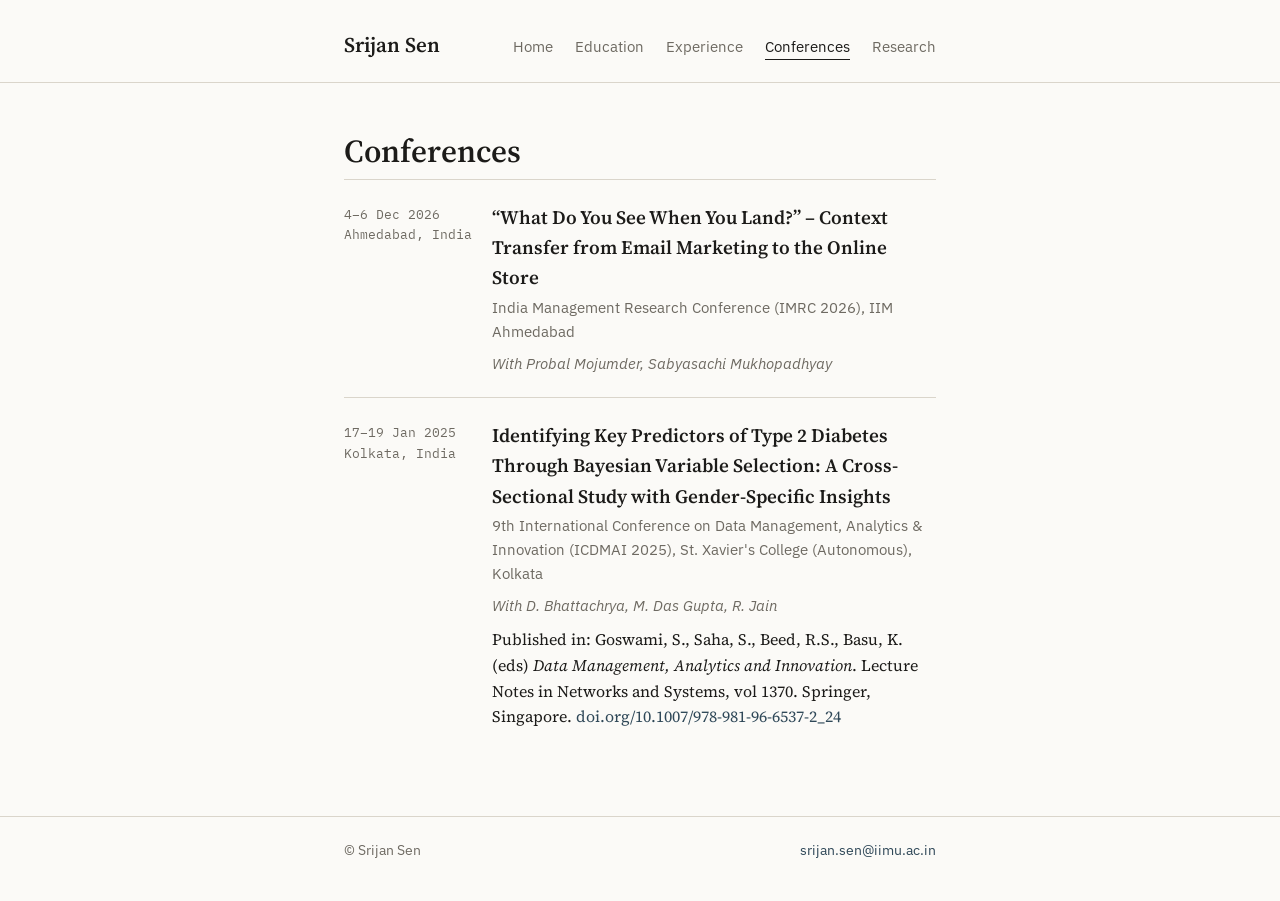
==== conferences.html @ 45537f92 "Adding updated files" ====
<!DOCTYPE html>
<html lang="en">
<head>
<meta charset="UTF-8">
<meta name="viewport" content="width=device-width, initial-scale=1">
<title>Conferences — Srijan Sen</title>
<link rel="stylesheet" href="style.css">
</head>
<body>
<header>
  <div class="wrap">
    <a class="wordmark" href="index.html">Srijan Sen</a>
    <nav>
      <a href="index.html">Home</a>
      <a href="education.html">Education</a>
      <a href="experience.html">Experience</a>
      <a href="conferences.html" aria-current="page">Conferences</a>
      <a href="research.html">Research</a>
    </nav>
  </div>
</header>

<main>
  <div class="wrap">
    <h1>Conferences</h1>

    <section>
      <div class="entry">
        <div class="when">4&ndash;6 Dec 2026<br>Ahmedabad, India</div>
        <div class="what">
          <h3>&ldquo;What Do You See When You Land?&rdquo; &ndash; Context Transfer from Email Marketing to the Online Store</h3>
          <p class="org">India Management Research Conference (IMRC 2026), IIM Ahmedabad</p>
          <p class="coauthors">With Probal Mojumder, Sabyasachi Mukhopadhyay</p>
        </div>
      </div>
      <div class="entry">
        <div class="when">17&ndash;19 Jan 2025<br>Kolkata, India</div>
        <div class="what">
          <h3>Identifying Key Predictors of Type 2 Diabetes Through Bayesian Variable Selection: A Cross-Sectional Study with Gender-Specific Insights</h3>
          <p class="org">9th International Conference on Data Management, Analytics &amp; Innovation (ICDMAI 2025), St. Xavier's College (Autonomous), Kolkata</p>
          <p class="coauthors">With D. Bhattachrya, M. Das Gupta, R. Jain</p>
          <p class="desc">Published in: Goswami, S., Saha, S., Beed, R.S., Basu, K. (eds) <em>Data Management, Analytics and Innovation</em>. Lecture Notes in Networks and Systems, vol 1370. Springer, Singapore. <a href="https://link.springer.com/chapter/10.1007/978-981-96-6537-2_24">doi.org/10.1007/978-981-96-6537-2_24</a></p>
        </div>
      </div>
    </section>
  </div>
</main>

<footer>
  <div class="wrap">
    <span>&copy; Srijan Sen</span>
    <span><a href="mailto:srijan.sen@iimu.ac.in">srijan.sen@iimu.ac.in</a></span>
  </div>
</footer>
</body>
</html>
---- style.css ----
@import url('https://fonts.googleapis.com/css2?family=Source+Serif+4:ital,wght@0,400;0,600;1,400&family=IBM+Plex+Sans:wght@400;500&family=IBM+Plex+Mono:wght@400;500&display=swap');

:root {
  --paper: #fbfaf7;
  --ink: #1c1b19;
  --muted: #6e6a62;
  --line: #dad5cb;
  --accent: #2f4858;
}

* { box-sizing: border-box; }

html { -webkit-text-size-adjust: 100%; }

body {
  margin: 0;
  background: var(--paper);
  color: var(--ink);
  font-family: 'Source Serif 4', Georgia, serif;
  font-size: 18px;
  line-height: 1.6;
}

a {
  color: var(--accent);
  text-decoration: none;
  border-bottom: 1px solid transparent;
}
a:hover, a:focus-visible { border-bottom-color: var(--accent); }
a:focus-visible { outline: 2px solid var(--accent); outline-offset: 3px; }

.wrap {
  max-width: 640px;
  margin: 0 auto;
  padding: 0 24px;
}

header {
  border-bottom: 1px solid var(--line);
}
header .wrap {
  display: flex;
  align-items: baseline;
  justify-content: space-between;
  flex-wrap: wrap;
  padding-top: 28px;
  padding-bottom: 20px;
  gap: 12px 24px;
}
.wordmark {
  font-family: 'Source Serif 4', serif;
  font-size: 21px;
  font-weight: 600;
  color: var(--ink);
  border-bottom: none;
}
nav {
  font-family: 'IBM Plex Sans', sans-serif;
  font-size: 15px;
  display: flex;
  gap: 22px;
}
nav a {
  color: var(--muted);
  border-bottom: 1px solid transparent;
}
nav a:hover, nav a[aria-current="page"] {
  color: var(--ink);
  border-bottom-color: var(--ink);
}

main { padding: 48px 0 64px; }

h1 {
  font-size: 32px;
  font-weight: 600;
  margin: 0 0 8px;
  line-height: 1.25;
}
.lede {
  font-family: 'IBM Plex Sans', sans-serif;
  color: var(--muted);
  font-size: 17px;
  margin: 0 0 36px;
}

section + section { margin-top: 44px; }

.entry {
  display: grid;
  grid-template-columns: 128px 1fr;
  gap: 4px 20px;
  padding: 22px 0;
  border-top: 1px solid var(--line);
}
.entry:first-of-type { border-top: 1px solid var(--line); }
.entry .when {
  font-family: 'IBM Plex Mono', monospace;
  font-size: 13px;
  color: var(--muted);
  padding-top: 3px;
}
.entry .what { grid-column: 2; }
.entry h3 {
  font-size: 19px;
  font-weight: 600;
  margin: 0 0 3px;
}
.entry .org {
  font-family: 'IBM Plex Sans', sans-serif;
  font-size: 15px;
  color: var(--muted);
  margin: 0;
}
.entry p.desc {
  margin: 10px 0 0;
  font-size: 16px;
}
.tag {
  display: inline-block;
  font-family: 'IBM Plex Sans', sans-serif;
  font-size: 12.5px;
  color: var(--accent);
  margin-top: 10px;
}
.coauthors {
  font-family: 'IBM Plex Sans', sans-serif;
  font-size: 14.5px;
  font-style: italic;
  color: var(--muted);
  margin: 8px 0 0;
}
h2.section-head {
  font-family: 'IBM Plex Sans', sans-serif;
  font-size: 14px;
  font-weight: 500;
  color: var(--muted);
  margin: 0 0 4px;
  letter-spacing: 0.02em;
}

@media (max-width: 520px) {
  .entry { grid-template-columns: 1fr; }
  .entry .when { padding-top: 0; }
  .entry .what { grid-column: 1; }
}

footer {
  border-top: 1px solid var(--line);
  font-family: 'IBM Plex Sans', sans-serif;
  font-size: 14px;
  color: var(--muted);
}
footer .wrap {
  padding: 22px 24px 40px;
  display: flex;
  justify-content: space-between;
  flex-wrap: wrap;
  gap: 8px;
}
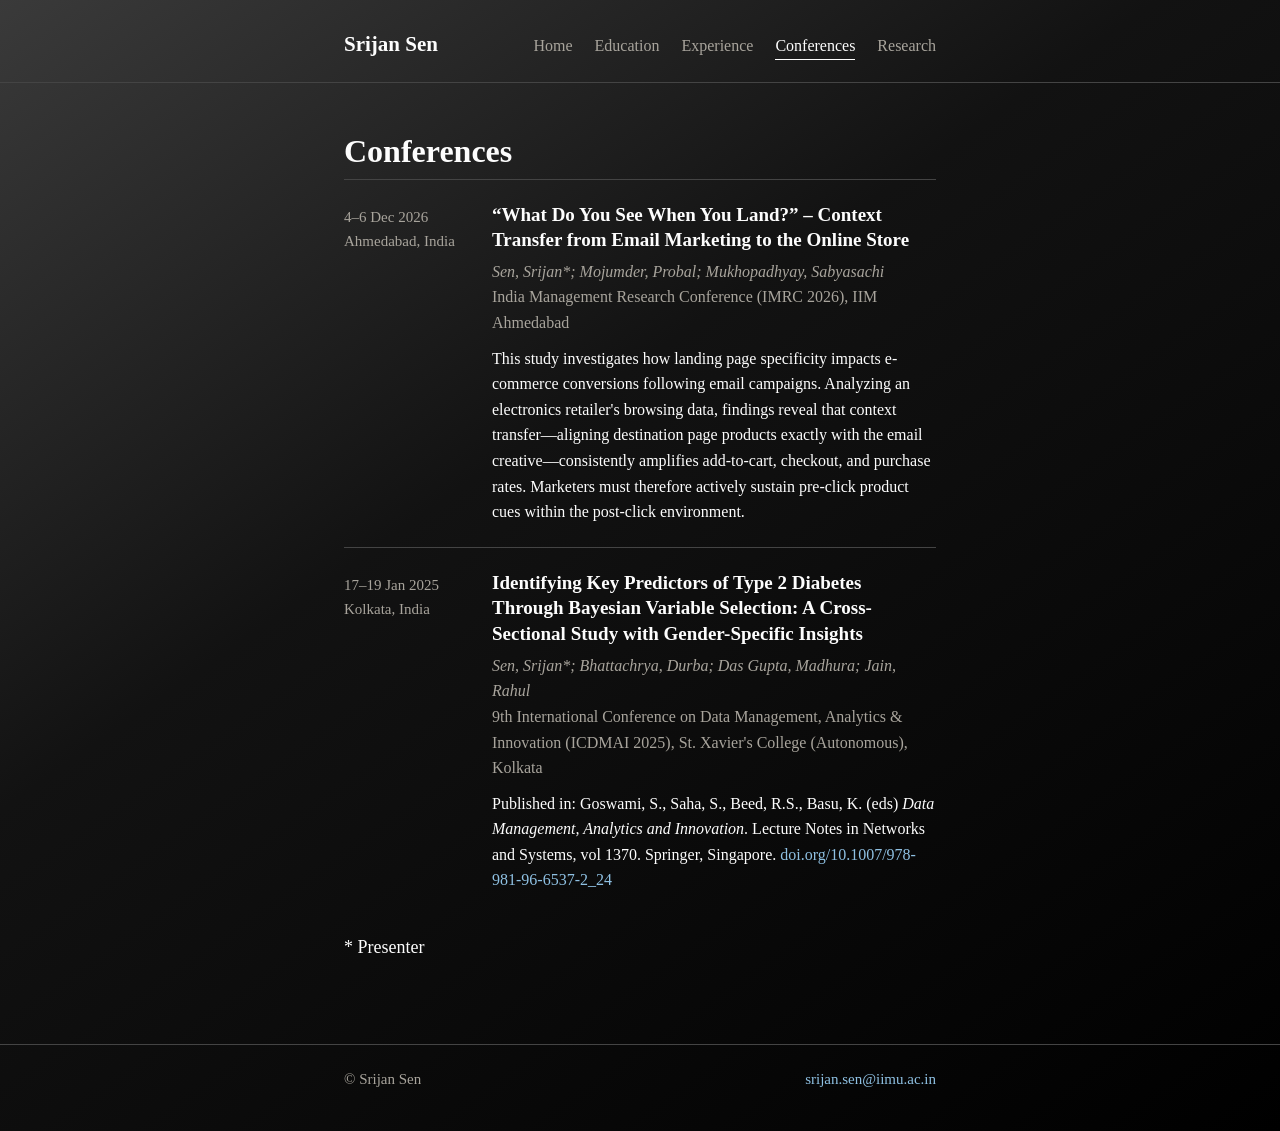
==== commit 243ac167: "Update conferences.html" ====
--- a/conferences.html
+++ b/conferences.html
@@ -29,20 +29,23 @@
         <div class="when">4&ndash;6 Dec 2026<br>Ahmedabad, India</div>
         <div class="what">
           <h3>&ldquo;What Do You See When You Land?&rdquo; &ndash; Context Transfer from Email Marketing to the Online Store</h3>
+          <p class="coauthors">Sen, Srijan*; Mojumder, Probal; Mukhopadhyay, Sabyasachi</p>
           <p class="org">India Management Research Conference (IMRC 2026), IIM Ahmedabad</p>
-          <p class="coauthors">With Probal Mojumder, Sabyasachi Mukhopadhyay</p>
+          <p class="desc">This study investigates how landing page specificity impacts e-commerce conversions following email campaigns. Analyzing an electronics retailer's browsing data, findings reveal that context transfer—aligning destination page products exactly with the email creative—consistently amplifies add-to-cart, checkout, and purchase rates. Marketers must therefore actively sustain pre-click product cues within the post-click environment.</p>
         </div>
       </div>
       <div class="entry">
         <div class="when">17&ndash;19 Jan 2025<br>Kolkata, India</div>
         <div class="what">
           <h3>Identifying Key Predictors of Type 2 Diabetes Through Bayesian Variable Selection: A Cross-Sectional Study with Gender-Specific Insights</h3>
+          <p class="coauthors">Sen, Srijan*; Bhattachrya, Durba; Das Gupta, Madhura; Jain, Rahul</p>
           <p class="org">9th International Conference on Data Management, Analytics &amp; Innovation (ICDMAI 2025), St. Xavier's College (Autonomous), Kolkata</p>
-          <p class="coauthors">With D. Bhattachrya, M. Das Gupta, R. Jain</p>
           <p class="desc">Published in: Goswami, S., Saha, S., Beed, R.S., Basu, K. (eds) <em>Data Management, Analytics and Innovation</em>. Lecture Notes in Networks and Systems, vol 1370. Springer, Singapore. <a href="https://link.springer.com/chapter/10.1007/978-981-96-6537-2_24">doi.org/10.1007/978-981-96-6537-2_24</a></p>
         </div>
       </div>
     </section>
+    <p>* Presenter</p>
+    
   </div>
 </main>
 
--- a/style.css
+++ b/style.css
@@ -1,11 +1,10 @@
-@import url('https://fonts.googleapis.com/css2?family=Source+Serif+4:ital,wght@0,400;0,600;1,400&family=IBM+Plex+Sans:wght@400;500&family=IBM+Plex+Mono:wght@400;500&display=swap');
-
 :root {
-  --paper: #fbfaf7;
-  --ink: #1c1b19;
-  --muted: #6e6a62;
-  --line: #dad5cb;
-  --accent: #2f4858;
+  --paper: #121212; /* Solid fallback color */
+  --ink: #fdfdfd; 
+  --muted: #a8a49c; 
+  --line: #444444; 
+  --accent: #8fc1e3; 
+  --serif: Georgia, 'Palatino Linotype', Palatino, 'Book Antiqua', 'Iowan Old Style', serif;
 }
 
 * { box-sizing: border-box; }
@@ -14,9 +13,11 @@
 
 body {
   margin: 0;
-  background: var(--paper);
+  background-color: var(--paper);
+  background-image: linear-gradient(145deg, #3a3a3a 0%, #121212 40%, #000000 100%);
+  min-height: 100vh;
   color: var(--ink);
-  font-family: 'Source Serif 4', Georgia, serif;
+  font-family: var(--serif);
   font-size: 18px;
   line-height: 1.6;
 }
@@ -48,17 +49,18 @@
   gap: 12px 24px;
 }
 .wordmark {
-  font-family: 'Source Serif 4', serif;
+  font-family: var(--serif);
   font-size: 21px;
-  font-weight: 600;
+  font-weight: 700;
   color: var(--ink);
   border-bottom: none;
 }
 nav {
-  font-family: 'IBM Plex Sans', sans-serif;
-  font-size: 15px;
+  font-family: var(--serif);
+  font-size: 16px;
   display: flex;
   gap: 22px;
+  flex-wrap: wrap; /* This controls the mobile text wrapping */
 }
 nav a {
   color: var(--muted);
@@ -72,15 +74,17 @@
 main { padding: 48px 0 64px; }
 
 h1 {
+  font-family: var(--serif);
   font-size: 32px;
-  font-weight: 600;
+  font-weight: 700;
   margin: 0 0 8px;
   line-height: 1.25;
 }
 .lede {
-  font-family: 'IBM Plex Sans', sans-serif;
+  font-family: var(--serif);
+  font-style: italic;
   color: var(--muted);
-  font-size: 17px;
+  font-size: 18px;
   margin: 0 0 36px;
 }
 
@@ -95,22 +99,31 @@
 }
 .entry:first-of-type { border-top: 1px solid var(--line); }
 .entry .when {
-  font-family: 'IBM Plex Mono', monospace;
-  font-size: 13px;
+  font-family: var(--serif);
+  font-size: 15px;
   color: var(--muted);
   padding-top: 3px;
 }
 .entry .what { grid-column: 2; }
 .entry h3 {
+  font-family: var(--serif);
   font-size: 19px;
-  font-weight: 600;
+  font-weight: 700;
   margin: 0 0 3px;
+  line-height: 1.35;
 }
 .entry .org {
-  font-family: 'IBM Plex Sans', sans-serif;
-  font-size: 15px;
+  font-family: var(--serif);
+  font-size: 16px;
   color: var(--muted);
   margin: 0;
+}
+.entry .coauthors {
+  font-family: var(--serif);
+  font-style: italic;
+  font-size: 16px;
+  color: var(--muted);
+  margin: 6px 0 0;
 }
 .entry p.desc {
   margin: 10px 0 0;
@@ -118,25 +131,28 @@
 }
 .tag {
   display: inline-block;
-  font-family: 'IBM Plex Sans', sans-serif;
-  font-size: 12.5px;
+  font-family: var(--serif);
+  font-style: italic;
+  font-size: 14px;
   color: var(--accent);
   margin-top: 10px;
 }
-.coauthors {
-  font-family: 'IBM Plex Sans', sans-serif;
-  font-size: 14.5px;
+h2.section-head {
+  font-family: var(--serif);
+  font-size: 15px;
   font-style: italic;
-  color: var(--muted);
-  margin: 8px 0 0;
-}
-h2.section-head {
-  font-family: 'IBM Plex Sans', sans-serif;
-  font-size: 14px;
-  font-weight: 500;
+  font-weight: 400;
   color: var(--muted);
   margin: 0 0 4px;
-  letter-spacing: 0.02em;
+}
+
+.avatar {
+  width: 100%;
+  height: auto;
+  object-fit: cover;
+  border-radius: 4px;
+  margin: 4px 0 28px;
+  display: block;
 }
 
 @media (max-width: 520px) {
@@ -147,8 +163,8 @@
 
 footer {
   border-top: 1px solid var(--line);
-  font-family: 'IBM Plex Sans', sans-serif;
-  font-size: 14px;
+  font-family: var(--serif);
+  font-size: 15px;
   color: var(--muted);
 }
 footer .wrap {
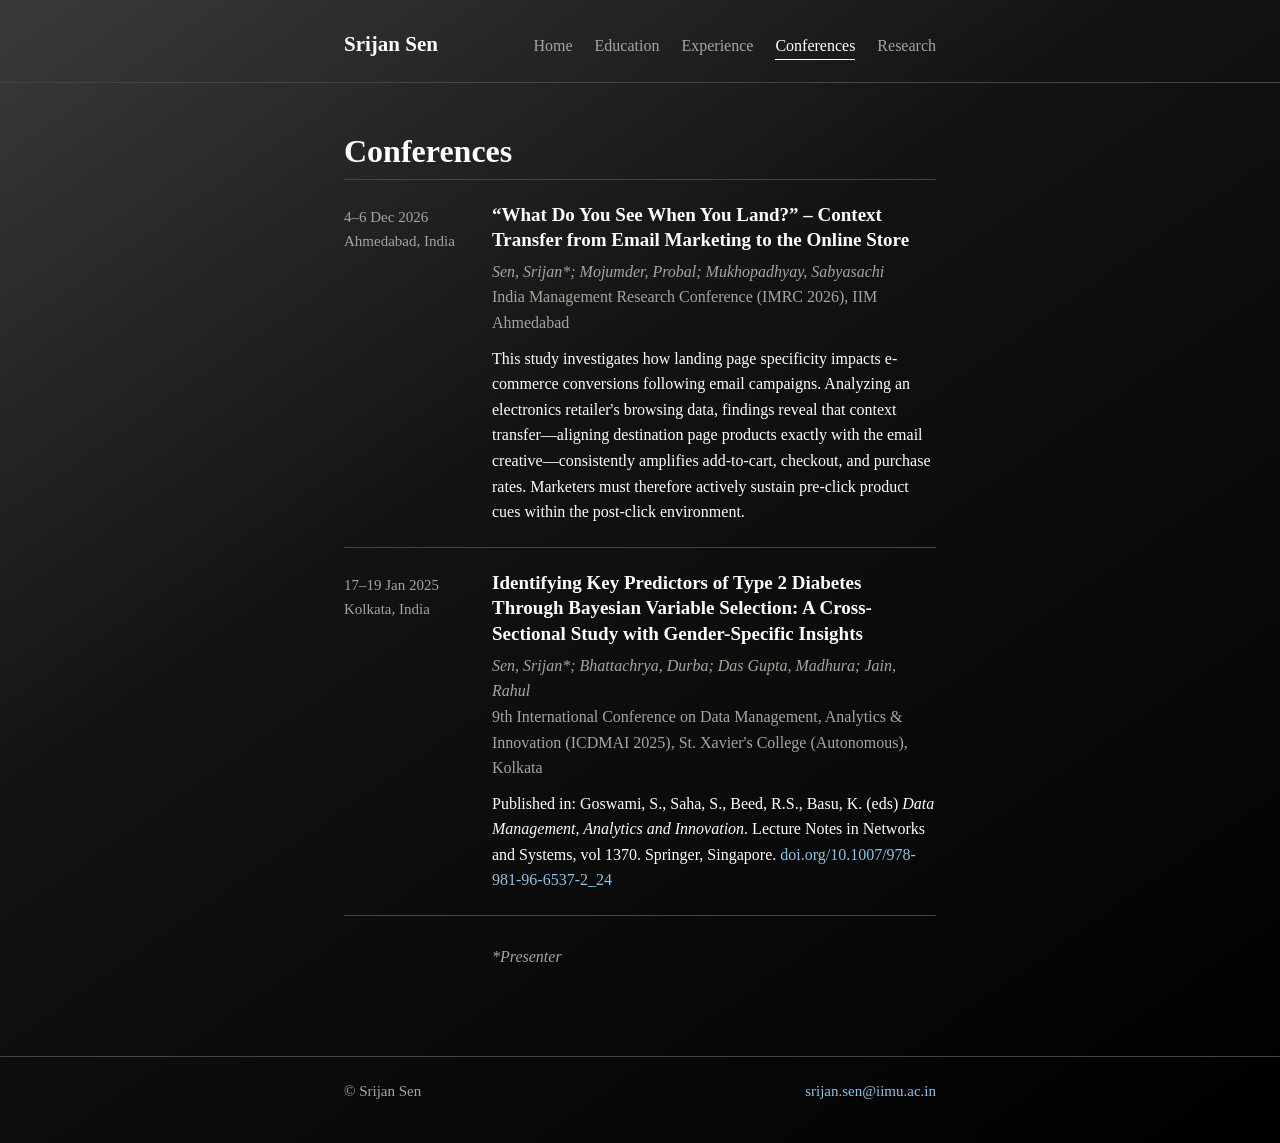
==== commit ff1cb87b: "Include presenter details in conference entry Added presenter information for ICDMAI 2025 conference" ====
--- a/conferences.html
+++ b/conferences.html
@@ -43,8 +43,12 @@
           <p class="desc">Published in: Goswami, S., Saha, S., Beed, R.S., Basu, K. (eds) <em>Data Management, Analytics and Innovation</em>. Lecture Notes in Networks and Systems, vol 1370. Springer, Singapore. <a href="https://link.springer.com/chapter/10.1007/978-981-96-6537-2_24">doi.org/10.1007/978-981-96-6537-2_24</a></p>
         </div>
       </div>
+      <div class="entry">
+        <div class="what">
+          <p class="coauthors">*Presenter</p>
+        </div>
+      </div>
     </section>
-    <p>* Presenter</p>
     
   </div>
 </main>
